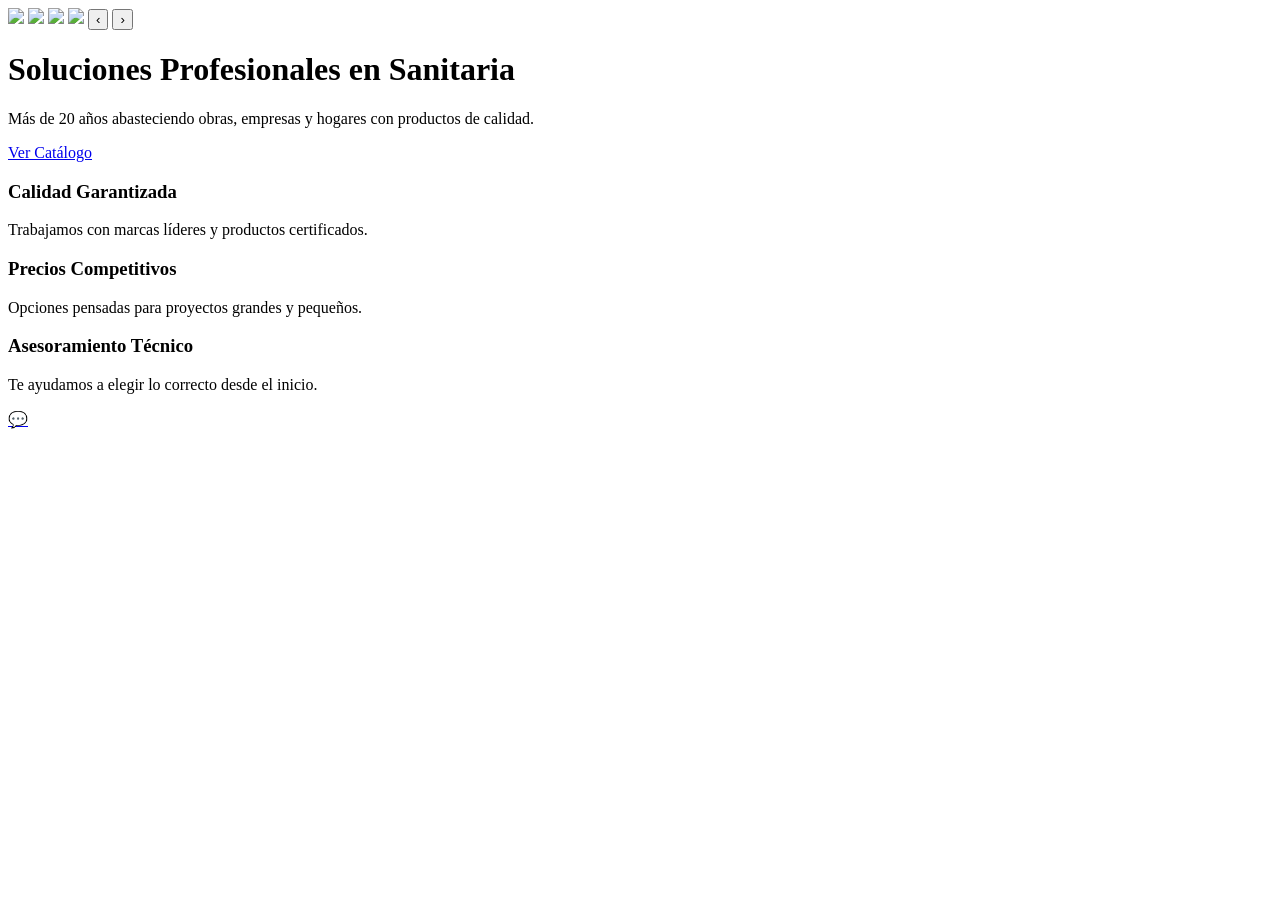
==== index.html @ 79cbc57f "Add files via upload" ====
<!DOCTYPE html>
<html lang="es">
<head>
  <meta charset="UTF-8">
  <title>Distriman | Sanitaria</title>
  <link rel="stylesheet" href="css/style.css">
</head>
<body>

<div id="header"></div>

<section class="slider">
    <div class="slider-container">
      <img src="img/slider/griferia.jpg" class="slide active">
      <img src="img/slider/sanitarios.jpg" class="slide">
      <img src="img/slider/duchas.jpg" class="slide">
      <img src="img/slider/accesorios.jpg" class="slide">
  
      <button class="slider-btn prev">‹</button>
      <button class="slider-btn next">›</button>
    </div>
  </section>
  

<header class="hero">
  <h1>Soluciones Profesionales en Sanitaria</h1>
  <p>Más de 20 años abasteciendo obras, empresas y hogares con productos de calidad.</p>
  <a href="catalogo.html" class="btn">Ver Catálogo</a>
</header>

<section class="page">
    <div class="grid features">
      <div class="feature">
        <h3>Calidad Garantizada</h3>
        <p>Trabajamos con marcas líderes y productos certificados.</p>
      </div>
  
      <div class="feature">
        <h3>Precios Competitivos</h3>
        <p>Opciones pensadas para proyectos grandes y pequeños.</p>
      </div>
  
      <div class="feature">
        <h3>Asesoramiento Técnico</h3>
        <p>Te ayudamos a elegir lo correcto desde el inicio.</p>
      </div>
    </div>
  </section>
  

<div id="footer"></div>


<a class="whatsapp" href="https://wa.me/59894862909" target="_blank">💬</a>
<script src="js/layout.js"></script>
<script src="js/slider.js"></script>

</body>
</html>
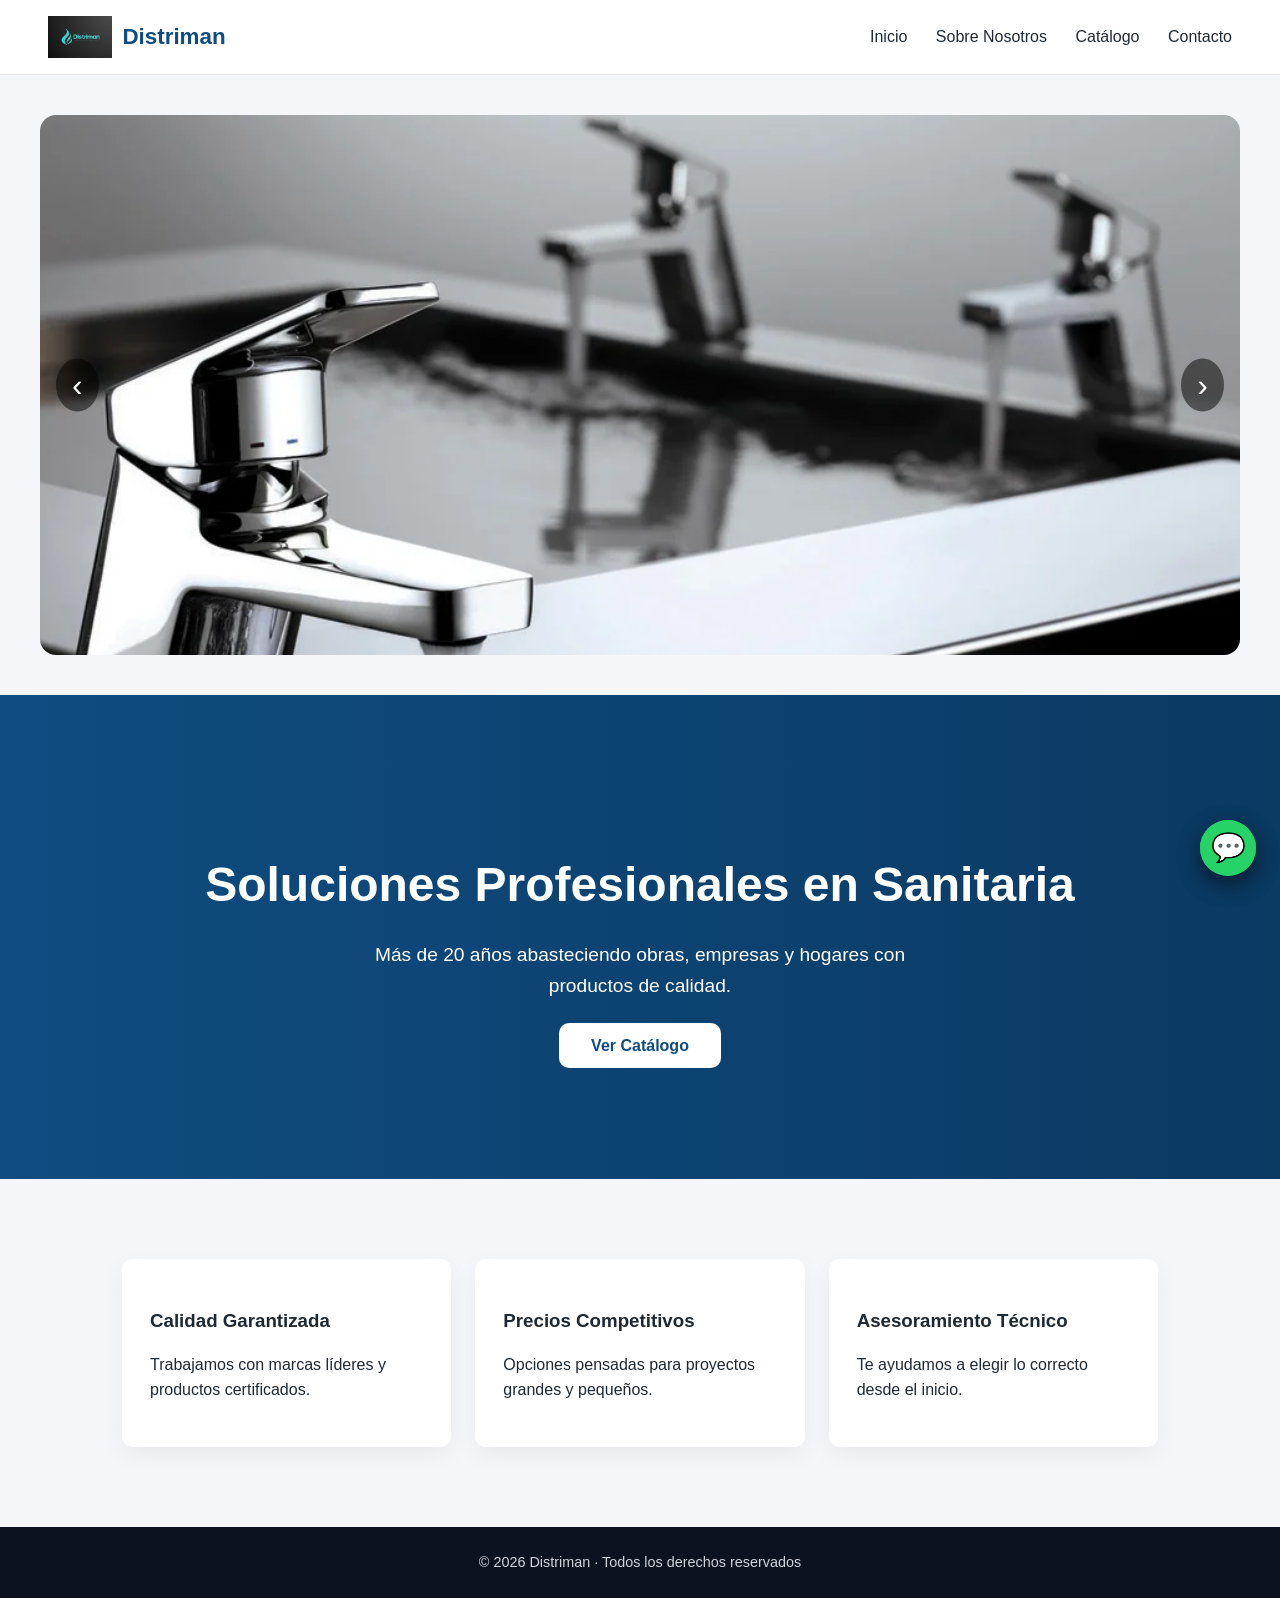
==== commit 3c97e324: "Update index.html" ====
--- a/index.html
+++ b/index.html
@@ -15,6 +15,7 @@
       <img src="img/slider/sanitarios.jpg" class="slide">
       <img src="img/slider/duchas.jpg" class="slide">
       <img src="img/slider/accesorios.jpg" class="slide">
+      <img src="img/slider/prueba.webp" class="slide">
   
       <button class="slider-btn prev">‹</button>
       <button class="slider-btn next">›</button>
@@ -57,3 +58,4 @@
 
 </body>
 </html>
+
--- a/css/style.css
+++ b/css/style.css
@@ -0,0 +1,768 @@
+:root {
+    --primary: #0f4c81;
+    --primary-dark: #0b3a63;
+    --bg: #f4f6f9;
+    --text: #1f2933;
+    --muted: #6b7280;
+    --white: #ffffff;
+    --radius: 10px;
+  }
+  
+  * {
+    box-sizing: border-box;
+  }
+  
+  body {
+    margin: 0;
+    font-family: "Segoe UI", Arial, sans-serif;
+    background: var(--bg);
+    color: var(--text);
+    line-height: 1.6;
+  }
+  
+  /* ---------- NAV ---------- */
+  .nav {
+    background: var(--white);
+    border-bottom: 1px solid #e5e7eb;
+    padding: 16px 48px;
+    display: flex;
+    justify-content: space-between;
+    align-items: center;
+  }
+  
+  .logo {
+    font-size: 1.4rem;
+    font-weight: 700;
+    color: var(--primary);
+  }
+  
+  .menu a {
+    margin-left: 24px;
+    text-decoration: none;
+    color: var(--text);
+    font-weight: 500;
+  }
+  
+  .menu a:hover {
+    color: var(--primary);
+  }
+  
+  /* ---------- HERO ---------- */
+  .hero {
+    background: linear-gradient(to right, var(--primary), var(--primary-dark));
+    color: white;
+    text-align: center;
+    padding: 120px 20px;
+  }
+  
+  .hero h1 {
+    font-size: 3rem;
+    margin-bottom: 16px;
+  }
+  
+  .hero p {
+    font-size: 1.2rem;
+    max-width: 600px;
+    margin: 0 auto 32px;
+  }
+  
+  .btn {
+    background: white;
+    color: var(--primary);
+    padding: 14px 32px;
+    border-radius: var(--radius);
+    font-weight: 600;
+    text-decoration: none;
+  }
+  
+  /* ---------- SECTIONS ---------- */
+  .page {
+    max-width: 1100px;
+    margin: auto;
+    padding: 80px 32px;
+  }
+  
+  .page h1 {
+    font-size: 2.4rem;
+    margin-bottom: 24px;
+  }
+  
+  /* ---------- CARDS ---------- */
+  .grid {
+    display: grid;
+    gap: 24px;
+  }
+  
+  .features {
+    grid-template-columns: repeat(auto-fit, minmax(260px, 1fr));
+  }
+  
+  .card, .feature, .producto {
+    background: var(--white);
+    padding: 28px;
+    border-radius: var(--radius);
+    box-shadow: 0 8px 24px rgba(0,0,0,0.05);
+  }
+  
+  .feature h3, .card h3 {
+    margin-bottom: 10px;
+  }
+  
+  /* ---------- CATALOGO ---------- */
+  input, select {
+    padding: 12px;
+    border-radius: var(--radius);
+    border: 1px solid #d1d5db;
+    margin-right: 10px;
+    margin-bottom: 24px;
+  }
+  
+  .producto strong {
+    color: var(--primary);
+    font-size: 1.2rem;
+  }
+  
+  /* ---------- FOOTER ---------- */
+  .footer {
+    background: #0b1220;
+    color: #d1d5db;
+    text-align: center;
+    padding: 24px;
+    font-size: 0.9rem;
+  }
+  
+  /* ---------- WHATSAPP FLOAT ---------- */
+  .whatsapp {
+    position: fixed;
+    bottom: 24px;
+    right: 24px;
+    background: #25d366;
+    color: white;
+    width: 56px;
+    height: 56px;
+    border-radius: 50%;
+    display: flex;
+    align-items: center;
+    justify-content: center;
+    font-size: 28px;
+    text-decoration: none;
+    box-shadow: 0 8px 24px rgba(0,0,0,0.3);
+    z-index: 999;
+  }
+  
+  .whatsapp:hover {
+    background: #1ebe5d;
+  }
+
+/* ---------- PRODUCTO CON GALERIA ---------- */
+.producto-img {
+    position: relative;
+    width: 100%;
+    height: 200px;
+    margin-bottom: 16px;
+    overflow: hidden;
+    border-radius: var(--radius);
+    background: #f1f5f9;
+  }
+  
+  .producto-img img {
+    width: 100%;
+    height: 100%;
+    object-fit: cover;
+  }
+  
+  .flecha {
+    position: absolute;
+    top: 50%;
+    transform: translateY(-50%);
+    background: rgba(0,0,0,0.55);
+    color: white;
+    border: none;
+    width: 32px;
+    height: 32px;
+    border-radius: 50%;
+    cursor: pointer;
+    font-size: 18px;
+  }
+  
+  .flecha.izq { left: 8px; }
+  .flecha.der { right: 8px; }
+  
+  .flecha:hover {
+    background: rgba(0,0,0,0.75);
+  }
+
+ /* ---------- MODAL GALERIA PROFESIONAL ---------- */
+.modal {
+    position: fixed;
+    inset: 0;
+    background: rgba(0,0,0,0.7);
+    display: flex;
+    align-items: center;
+    justify-content: center;
+    z-index: 1000;
+  }
+  
+  .modal-content {
+    background: white;
+    width: 90%;
+    max-width: 850px;
+    border-radius: var(--radius);
+    padding: 28px;
+    position: relative;
+  }
+  
+  .modal-close {
+    position: absolute;
+    top: 14px;
+    right: 18px;
+    font-size: 26px;
+    cursor: pointer;
+    font-weight: bold;
+    color: #374151;
+  }
+  
+  .modal-body {
+    display: grid;
+    grid-template-columns: 1.2fr 1fr;
+    gap: 28px;
+  }
+  
+  .modal-img {
+    position: relative;
+    width: 100%;
+    height: 420px;
+    background: #f1f5f9;
+    border-radius: var(--radius);
+    overflow: hidden;
+  }
+  
+  .modal-img img {
+    width: 100%;
+    height: 100%;
+    object-fit: contain;
+  }
+  
+  .modal-arrow {
+    position: absolute;
+    top: 50%;
+    transform: translateY(-50%);
+    background: rgba(0,0,0,0.6);
+    color: white;
+    border: none;
+    width: 42px;
+    height: 42px;
+    border-radius: 50%;
+    cursor: pointer;
+    font-size: 22px;
+  }
+  
+  .modal-arrow.left { left: 12px; }
+  .modal-arrow.right { right: 12px; }
+  
+  .modal-info h2 {
+    margin: 0 0 12px;
+    font-size: 1.8rem;
+  }
+  
+  .modal-info p {
+    color: var(--muted);
+    margin-bottom: 16px;
+  }
+  
+  .modal-precio {
+    font-size: 1.6rem;
+    font-weight: 700;
+    color: var(--primary);
+    margin-bottom: 24px;
+  }
+  
+  .modal-cta {
+    display: inline-block;
+    background: #25d366;
+    color: white;
+    padding: 14px 26px;
+    border-radius: var(--radius);
+    text-decoration: none;
+    font-weight: 600;
+    font-size: 1rem;
+  }
+  
+  .modal-cta:hover {
+    background: #1ebe5d;
+  }
+  
+  /* Responsive modal */
+  @media (max-width: 768px) {
+    .modal-body {
+      grid-template-columns: 1fr;
+    }
+    .modal-img {
+      height: 300px;
+    }
+  }
+  
+
+/* ---------- BRAND / LOGO ---------- */
+.brand {
+    display: flex;
+    align-items: center;
+    gap: 10px;
+    text-decoration: none;
+  }
+  
+  .brand img {
+    height: 42px;
+    width: auto;
+  }
+  
+  .brand span {
+    font-size: 1.4rem;
+    font-weight: 700;
+    color: var(--primary);
+  }
+
+/*--------FOOTER-------------*/
+
+html, body {
+    height: 100%;
+  }
+  
+  body {
+    display: flex;
+    flex-direction: column;
+    min-height: 100vh;
+  }
+  .page {
+    flex: 1;
+  }
+
+/* ===== SLIDER HOME (ROBUSTO) ===== */
+.slider {
+    margin: 40px auto;
+    max-width: 1200px;
+  }
+  
+  .slider-container {
+    position: relative;
+    display: grid;
+    grid-template-areas: "slide";
+    overflow: hidden;
+    border-radius: 16px;
+    height: 300px; /* ALTURA FIJA */
+  }
+  
+  /* Slides */
+  .slide {
+    grid-area: slide;
+    width: 100%;
+    height: 100%;
+    object-fit: cover;
+    opacity: 0;
+    transition: opacity 0.6s ease;
+  }
+  
+  .slide.active {
+    opacity: 1;
+  }
+  
+  /* Botones */
+  .slider-btn {
+    position: absolute;
+    top: 50%;
+    transform: translateY(-50%);
+    background: rgba(0,0,0,0.5);
+    color: white;
+    border: none;
+    font-size: 32px;
+    padding: 8px 16px;
+    cursor: pointer;
+    border-radius: 50%;
+    z-index: 2;
+  }
+  
+  .slider-btn.prev { left: 16px; }
+  .slider-btn.next { right: 16px; }
+  
+  .slider-btn:hover {
+    background: rgba(0,0,0,0.7);
+  }
+  
+  @media (max-width: 768px) {
+    .slider-container {
+      height: 260px;
+    }
+  }
+    
+  
+
+
+  /* ===== FIX DEFINITIVO PARA FEATURES ===== */
+.grid.features {
+    display: grid;
+    grid-template-columns: repeat(3, 1fr);
+    gap: 24px;
+  }
+  
+  @media (max-width: 900px) {
+    .grid.features {
+      grid-template-columns: repeat(2, 1fr);
+    }
+  }
+  
+  @media (max-width: 600px) {
+    .grid.features {
+      grid-template-columns: 1fr;
+    }
+  }
+  
+  .producto p {
+    display: -webkit-box;
+    -webkit-line-clamp: 3; /* cantidad de líneas */
+    -webkit-box-orient: vertical;
+    overflow: hidden;
+    text-overflow: ellipsis;
+    min-height: 4.5em; /* mantiene altura uniforme */
+  }
+
+.producto {
+  transition: transform 0.25s ease, box-shadow 0.25s ease;
+  cursor: pointer;
+}
+
+.producto:hover {
+  transform: translateY(-6px);
+  box-shadow: 0 18px 40px rgba(0,0,0,0.08);
+}
+
+
+/* ---------- ZOOM SUAVE EN IMAGEN ---------- */
+.producto-img img {
+  transition: transform 0.4s ease;
+}
+
+.producto:hover .producto-img img {
+  transform: scale(1.05);
+}
+
+
+/* ---------- BOTÓN WHATSAPP MEJORADO ---------- */
+.modal-cta {
+  display: inline-block;
+  background: #25d366;
+  color: white;
+  padding: 14px 26px;
+  border-radius: 50px;
+  text-decoration: none;
+  font-weight: 600;
+  font-size: 1rem;
+  transition: all 0.25s ease;
+  box-shadow: 0 6px 16px rgba(37, 211, 102, 0.35);
+}
+
+.modal-cta:hover {
+  background: #1ebe5d;
+  transform: translateY(-2px);
+  box-shadow: 0 10px 22px rgba(37, 211, 102, 0.45);
+}
+
+
+/* ---------- ANIMACIÓN SUAVE DEL MODAL ---------- */
+.modal {
+  animation: fadeIn 0.25s ease;
+}
+
+.modal-content {
+  animation: scaleIn 0.25s ease;
+}
+
+@keyframes fadeIn {
+  from { opacity: 0; }
+  to { opacity: 1; }
+}
+
+@keyframes scaleIn {
+  from { transform: scale(0.96); opacity: 0; }
+  to { transform: scale(1); opacity: 1; }
+}
+
+
+/* ---------- MEJOR FOCO EN INPUTS ---------- */
+input:focus, select:focus {
+  outline: none;
+  border-color: var(--primary);
+  box-shadow: 0 0 0 3px rgba(15, 76, 129, 0.15);
+}
+
+
+/* ---------- GRID MÁS ROBUSTO PARA CATÁLOGO ---------- */
+#catalogo {
+  display: grid;
+  grid-template-columns: repeat(auto-fill, minmax(260px, 1fr));
+  gap: 28px;
+}
+
+
+/* ---------- MEJOR LECTURA DESCRIPCIÓN MODAL ---------- */
+.modal-info p {
+  white-space: pre-line;
+  line-height: 1.7;
+}
+
+/* =========================================================
+   FIX MODAL ALTURA + SCROLL INTERNO PROFESIONAL
+   ========================================================= */
+
+/* Limitar altura total del modal */
+.modal-content {
+  max-height: 90vh;
+  display: flex;
+  flex-direction: column;
+  overflow: hidden;
+}
+
+/* El body del modal ocupa el espacio disponible */
+.modal-body {
+  display: grid;
+  grid-template-columns: 1.2fr 1fr;
+  gap: 28px;
+  flex: 1;
+  min-height: 0; /* CLAVE para que funcione el scroll interno */
+}
+
+/* Columna derecha en formato vertical */
+.modal-info {
+  display: flex;
+  flex-direction: column;
+  min-height: 0;
+}
+
+/* Solo la descripción hace scroll */
+.modal-info p {
+  overflow-y: auto;
+  max-height: 100%;
+  padding-right: 6px;
+}
+
+/* Scrollbar más elegante */
+.modal-info p::-webkit-scrollbar {
+  width: 6px;
+}
+
+.modal-info p::-webkit-scrollbar-thumb {
+  background: #cbd5e1;
+  border-radius: 4px;
+}
+
+/* Responsive */
+@media (max-width: 768px) {
+  .modal-content {
+    max-height: 95vh;
+  }
+
+  .modal-body {
+    grid-template-columns: 1fr;
+  }
+}
+
+.modal-descripcion {
+  overflow-y: auto;
+  max-height: 60vh; /* altura máxima para scroll */
+  padding-right: 6px; /* espacio para la scrollbar */
+}
+
+.modal-cta {
+  margin-top: auto;
+}
+
+/* ======================= MODAL CORREGIDO ======================= */
+.modal {
+  position: fixed;
+  inset: 0;
+  background: rgba(0,0,0,0.7);
+  display: flex;
+  align-items: center;
+  justify-content: center;
+  z-index: 1000;
+  animation: fadeIn 0.25s ease;
+}
+
+.modal-content {
+  background: white;
+  width: 90%;
+  max-width: 850px;
+  border-radius: var(--radius);
+  display: flex;
+  flex-direction: column;
+  max-height: 90vh; /* altura máxima del modal */
+  overflow: hidden; /* recorta exceso del contenido */
+  padding: 28px;
+  position: relative;
+  animation: scaleIn 0.25s ease;
+}
+
+.modal-close {
+  position: absolute;
+  top: 14px;
+  right: 18px;
+  font-size: 26px;
+  cursor: pointer;
+  font-weight: bold;
+  color: #374151;
+}
+
+.modal-body {
+  display: grid;
+  grid-template-columns: 1.2fr 1fr;
+  gap: 28px;
+  flex: 1;      /* ocupa el espacio disponible */
+  min-height: 0; /* clave para scroll interno */
+  overflow: hidden;
+}
+
+.modal-img {
+  position: relative;
+  width: 100%;
+  height: 420px;
+  background: #f1f5f9;
+  border-radius: var(--radius);
+  overflow: hidden;
+}
+
+.modal-img img {
+  width: 100%;
+  height: 100%;
+  object-fit: contain;
+}
+
+.modal-info {
+  display: flex;
+  flex-direction: column;
+  min-height: 0; /* permite que los hijos hagan scroll */
+}
+
+.modal-info h2 {
+  margin: 0 0 12px;
+  font-size: 1.8rem;
+}
+
+.modal-precio {
+  font-size: 1.6rem;
+  font-weight: 700;
+  color: var(--primary);
+  margin-bottom: 16px;
+}
+
+.modal-descripcion {
+  overflow-y: auto;      /* scroll vertical si es largo */
+  max-height: 60vh;      /* altura máxima de la descripción */
+  line-height: 1.7;
+  padding-right: 6px;    /* espacio para scrollbar */
+  margin-bottom: 16px;
+}
+
+.modal-descripcion::-webkit-scrollbar {
+  width: 6px;
+}
+
+.modal-descripcion::-webkit-scrollbar-thumb {
+  background: #cbd5e1;
+  border-radius: 4px;
+}
+
+.modal-cta {
+  display: inline-block;
+  background: #25d366;
+  color: white;
+  padding: 14px 26px;
+  border-radius: 50px;
+  text-decoration: none;
+  font-weight: 600;
+  font-size: 1rem;
+  transition: all 0.25s ease;
+  box-shadow: 0 6px 16px rgba(37, 211, 102, 0.35);
+  margin-top: auto; /* empuja el botón al fondo */
+}
+
+
+/* ===== SLIDER NUEVO ===== */
+.slider {
+  margin: 40px auto;
+  max-width: 1200px;
+}
+
+.slider-container {
+  position: relative;
+  display: grid;
+  grid-template-areas: "slide";
+  overflow: hidden;
+  border-radius: 16px;
+
+  width: 100%;
+  height: 60vh;          /* Tamaño consistente */
+  min-height: 300px;     /* Nunca más pequeño que esto */
+  max-height: 600px;     /* Nunca exageradamente grande */
+}
+
+/* Slides */
+.slide {
+  grid-area: slide;
+  width: 100%;
+  height: 100%;
+
+  object-fit: cover;        /* Rellena sin deformar */
+  object-position: center;  /* Centra la imagen */
+
+  opacity: 0;
+  transition: opacity 0.6s ease;
+}
+
+.slide.active {
+  opacity: 1;
+}
+
+.modal-cta:hover {
+  background: #1ebe5d;
+  transform: translateY(-2px);
+  box-shadow: 0 10px 22px rgba(37, 211, 102, 0.45);
+}
+
+/* Responsive modal */
+@media (max-width: 768px) {
+  .modal-content {
+    max-height: 95vh;
+  }
+
+  .modal-body {
+    grid-template-columns: 1fr;
+  }
+
+  .modal-img {
+    height: 300px;
+  }
+}
+
+/* Animaciones */
+@keyframes fadeIn {
+  from { opacity: 0; }
+  to { opacity: 1; }
+}
+
+@keyframes scaleIn {
+  from { transform: scale(0.96); opacity: 0; }
+  to { transform: scale(1); opacity: 1; }
+}
+
+/* CSS: zoom-lente */
+.zoom-lente {
+  position: absolute;
+  border: 2px solid #fff;
+  border-radius: 8px;
+  width: 200px;  /* antes 100px, ahora más grande */
+  height: 200px; /* antes 100px */
+  display: none;
+  cursor: crosshair;
+  background-repeat: no-repeat;
+  box-shadow: 0 0 10px rgba(0,0,0,0.5);
+  z-index: 10;
+}
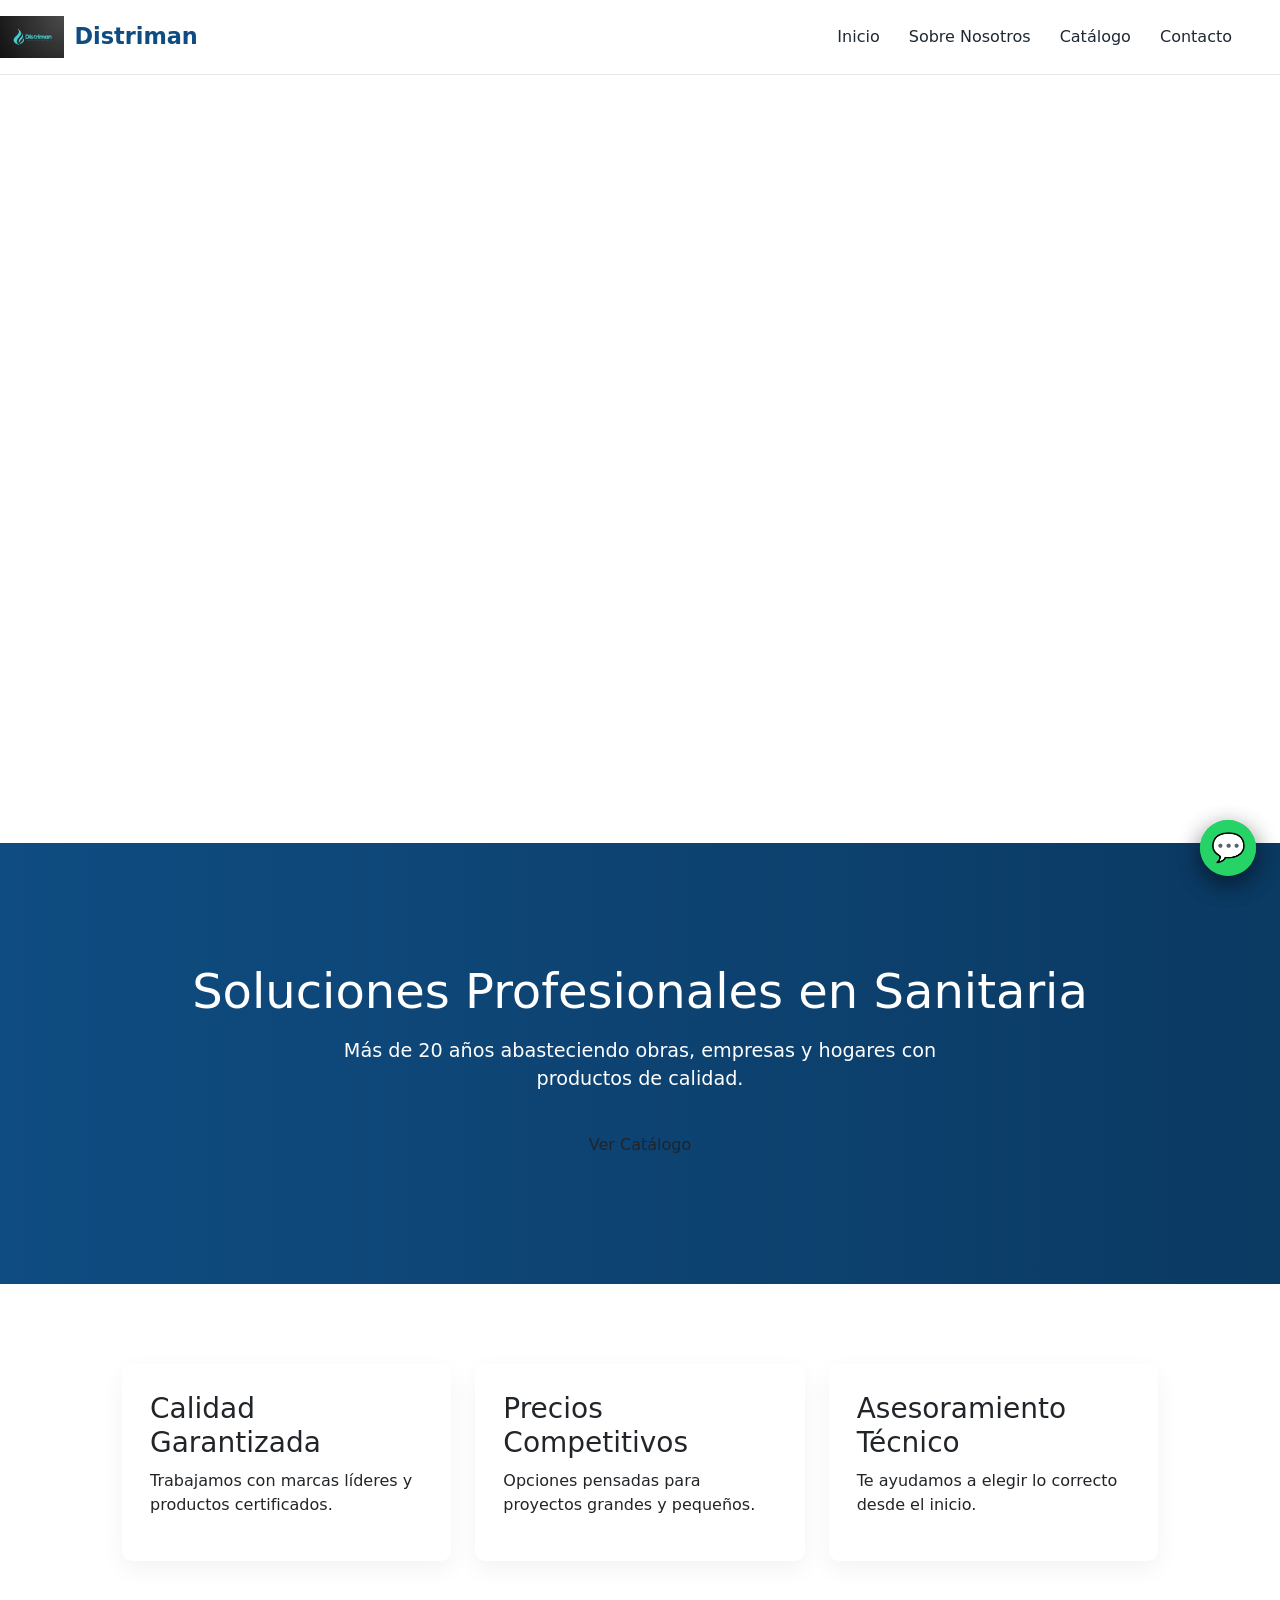
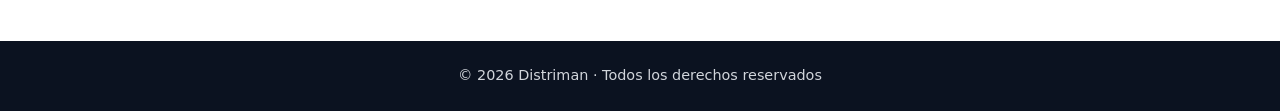
==== commit 3de30971: "Replace slider with Bootstrap carousel Replaced the slider section with a Bootstrap carousel for imp" ====
--- a/index.html
+++ b/index.html
@@ -4,24 +4,49 @@
   <meta charset="UTF-8">
   <title>Distriman | Sanitaria</title>
   <link rel="stylesheet" href="css/style.css">
+  <link href="https://cdn.jsdelivr.net/npm/bootstrap@5.3.8/dist/css/bootstrap.min.css" rel="stylesheet" integrity="sha384-sRIl4kxILFvY47J16cr9ZwB07vP4J8+LH7qKQnuqkuIAvNWLzeN8tE5YBujZqJLB" crossorigin="anonymous">
 </head>
 <body>
 
 <div id="header"></div>
-
+<!--
 <section class="slider">
     <div class="slider-container">
       <img src="img/slider/griferia.jpg" class="slide active">
       <img src="img/slider/sanitarios.jpg" class="slide">
       <img src="img/slider/duchas.jpg" class="slide">
       <img src="img/slider/accesorios.jpg" class="slide">
-      <img src="img/slider/prueba.webp" class="slide">
   
       <button class="slider-btn prev">‹</button>
       <button class="slider-btn next">›</button>
     </div>
   </section>
-  
+  -->
+
+  <div id="carouselExample" class="carousel slide">
+  <div class="carousel-inner">
+    <div class="carousel-item active">
+      <img src="img/slider/griferia.jpg" class="d-block w-100" alt="...">
+    </div>
+    <div class="carousel-item">
+      <img src="img/slider/sanitarios.jpg" class="d-block w-100" alt="...">
+    </div>
+    <div class="carousel-item">
+      <img src="img/slider/duchas.jpg" class="d-block w-100" alt="...">
+    </div>
+    <div class="carousel-item">
+      <img src="img/slider/accesorios.jpg" class="d-block w-100" alt="...">
+    </div>
+  </div>
+  <button class="carousel-control-prev" type="button" data-bs-target="#carouselExample" data-bs-slide="prev">
+    <span class="carousel-control-prev-icon" aria-hidden="true"></span>
+    <span class="visually-hidden">Previous</span>
+  </button>
+  <button class="carousel-control-next" type="button" data-bs-target="#carouselExample" data-bs-slide="next">
+    <span class="carousel-control-next-icon" aria-hidden="true"></span>
+    <span class="visually-hidden">Next</span>
+  </button>
+</div>
 
 <header class="hero">
   <h1>Soluciones Profesionales en Sanitaria</h1>
@@ -59,3 +84,6 @@
 </body>
 </html>
 
+
+
+
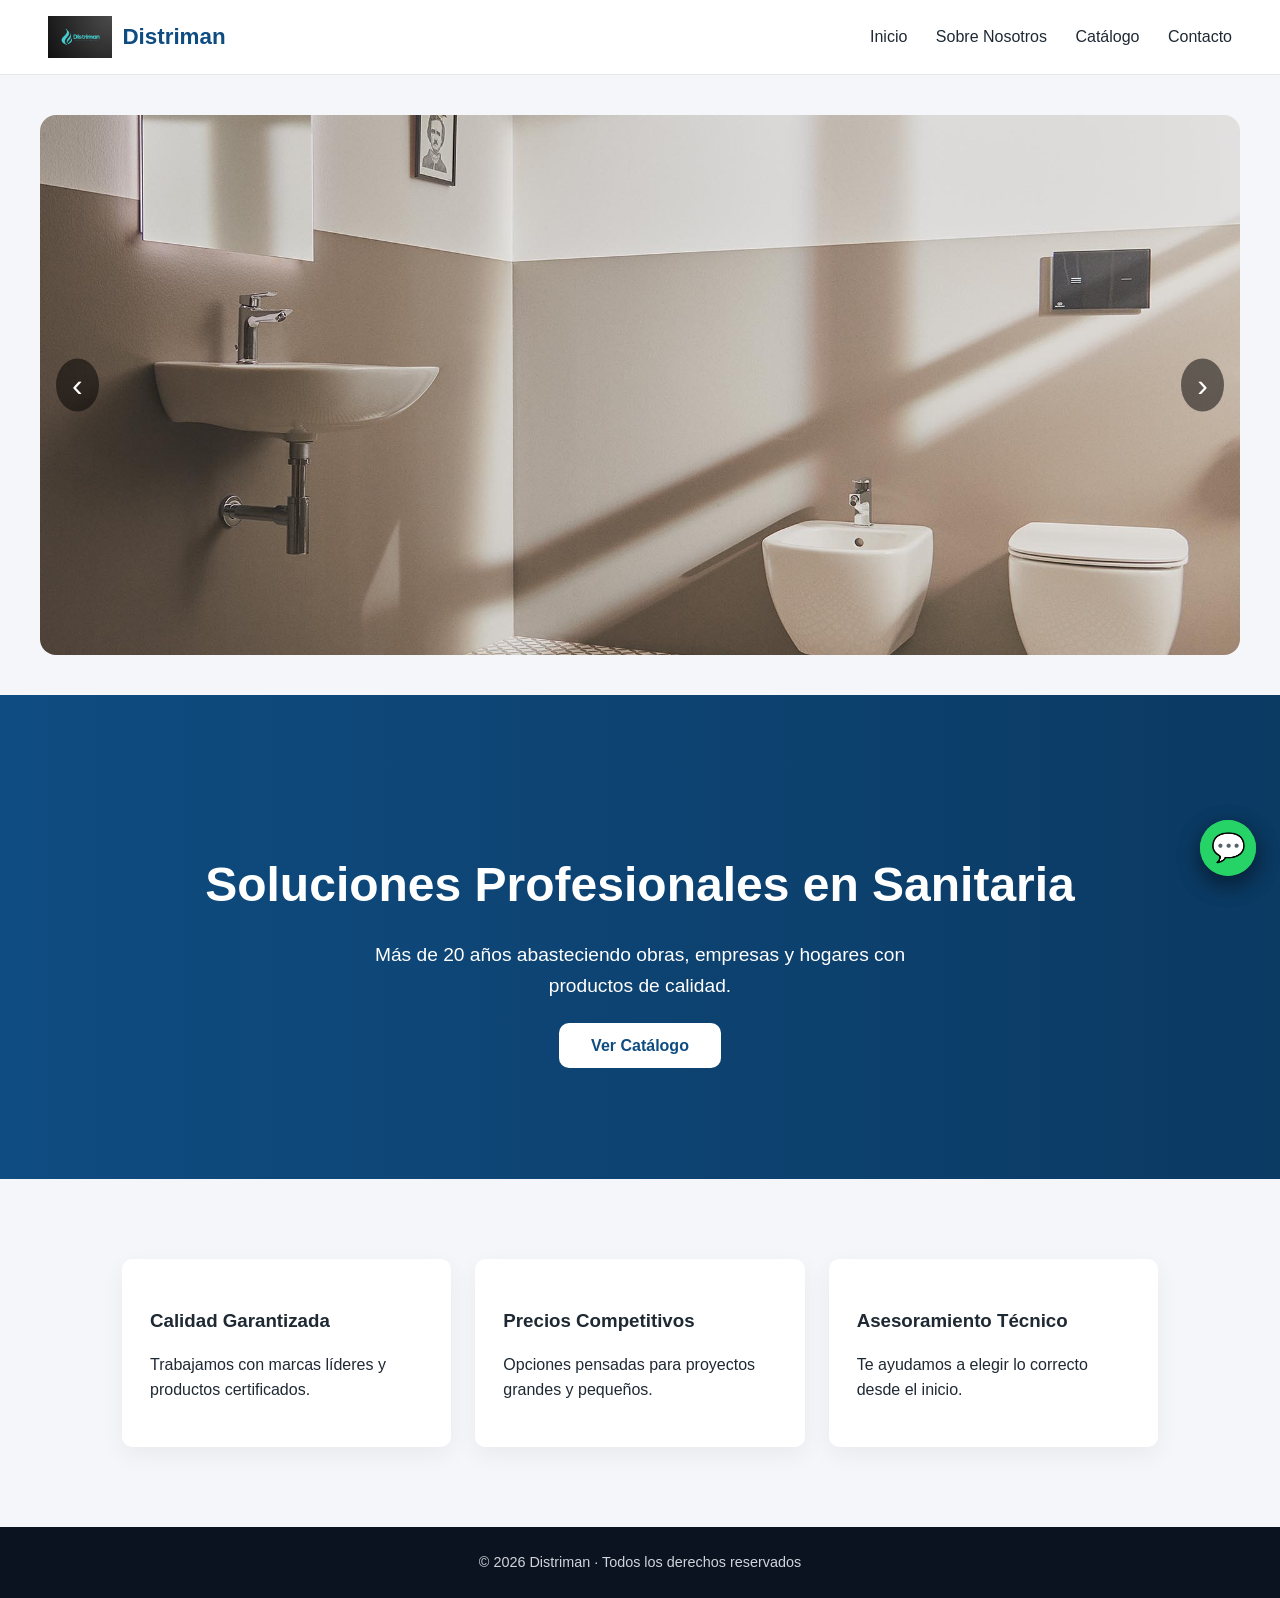
==== commit 6026870a: "slider-images" ====
--- a/index.html
+++ b/index.html
@@ -4,50 +4,22 @@
   <meta charset="UTF-8">
   <title>Distriman | Sanitaria</title>
   <link rel="stylesheet" href="css/style.css">
-  <link href="https://cdn.jsdelivr.net/npm/bootstrap@5.3.8/dist/css/bootstrap.min.css" rel="stylesheet" integrity="sha384-sRIl4kxILFvY47J16cr9ZwB07vP4J8+LH7qKQnuqkuIAvNWLzeN8tE5YBujZqJLB" crossorigin="anonymous">
 </head>
 <body>
 
 <div id="header"></div>
-<!--
+
 <section class="slider">
     <div class="slider-container">
       <img src="img/slider/griferia.jpg" class="slide active">
-      <img src="img/slider/sanitarios.jpg" class="slide">
-      <img src="img/slider/duchas.jpg" class="slide">
-      <img src="img/slider/accesorios.jpg" class="slide">
-  
+      <img src="img/slider/ducha.jpeg" class="slide">
+      <img src="img/slider/accesorios.jpeg" class="slide">
+      <img src="img/slider/tubo.webp" class="slide">
       <button class="slider-btn prev">‹</button>
       <button class="slider-btn next">›</button>
     </div>
   </section>
-  -->
-
-  <div id="carouselExample" class="carousel slide">
-  <div class="carousel-inner">
-    <div class="carousel-item active">
-      <img src="img/slider/griferia.jpg" class="d-block w-100" alt="...">
-    </div>
-    <div class="carousel-item">
-      <img src="img/slider/sanitarios.jpg" class="d-block w-100" alt="...">
-    </div>
-    <div class="carousel-item">
-      <img src="img/slider/duchas.jpg" class="d-block w-100" alt="...">
-    </div>
-    <div class="carousel-item">
-      <img src="img/slider/accesorios.jpg" class="d-block w-100" alt="...">
-    </div>
-  </div>
-  <button class="carousel-control-prev" type="button" data-bs-target="#carouselExample" data-bs-slide="prev">
-    <span class="carousel-control-prev-icon" aria-hidden="true"></span>
-    <span class="visually-hidden">Previous</span>
-  </button>
-  <button class="carousel-control-next" type="button" data-bs-target="#carouselExample" data-bs-slide="next">
-    <span class="carousel-control-next-icon" aria-hidden="true"></span>
-    <span class="visually-hidden">Next</span>
-  </button>
-</div>
-
+  
 <header class="hero">
   <h1>Soluciones Profesionales en Sanitaria</h1>
   <p>Más de 20 años abasteciendo obras, empresas y hogares con productos de calidad.</p>
@@ -80,10 +52,11 @@
 <a class="whatsapp" href="https://wa.me/59894862909" target="_blank">💬</a>
 <script src="js/layout.js"></script>
 <script src="js/slider.js"></script>
-
 </body>
 </html>
 
 
 
 
+
+
--- a/css/style.css
+++ b/css/style.css
@@ -710,8 +710,8 @@
   width: 100%;
   height: 100%;
 
-  object-fit: cover;        /* Rellena sin deformar */
-  object-position: center;  /* Centra la imagen */
+  object-fit: scale-down;        /* Rellena sin deformar */
+  object-position: top;  /* Centra la imagen */
 
   opacity: 0;
   transition: opacity 0.6s ease;
